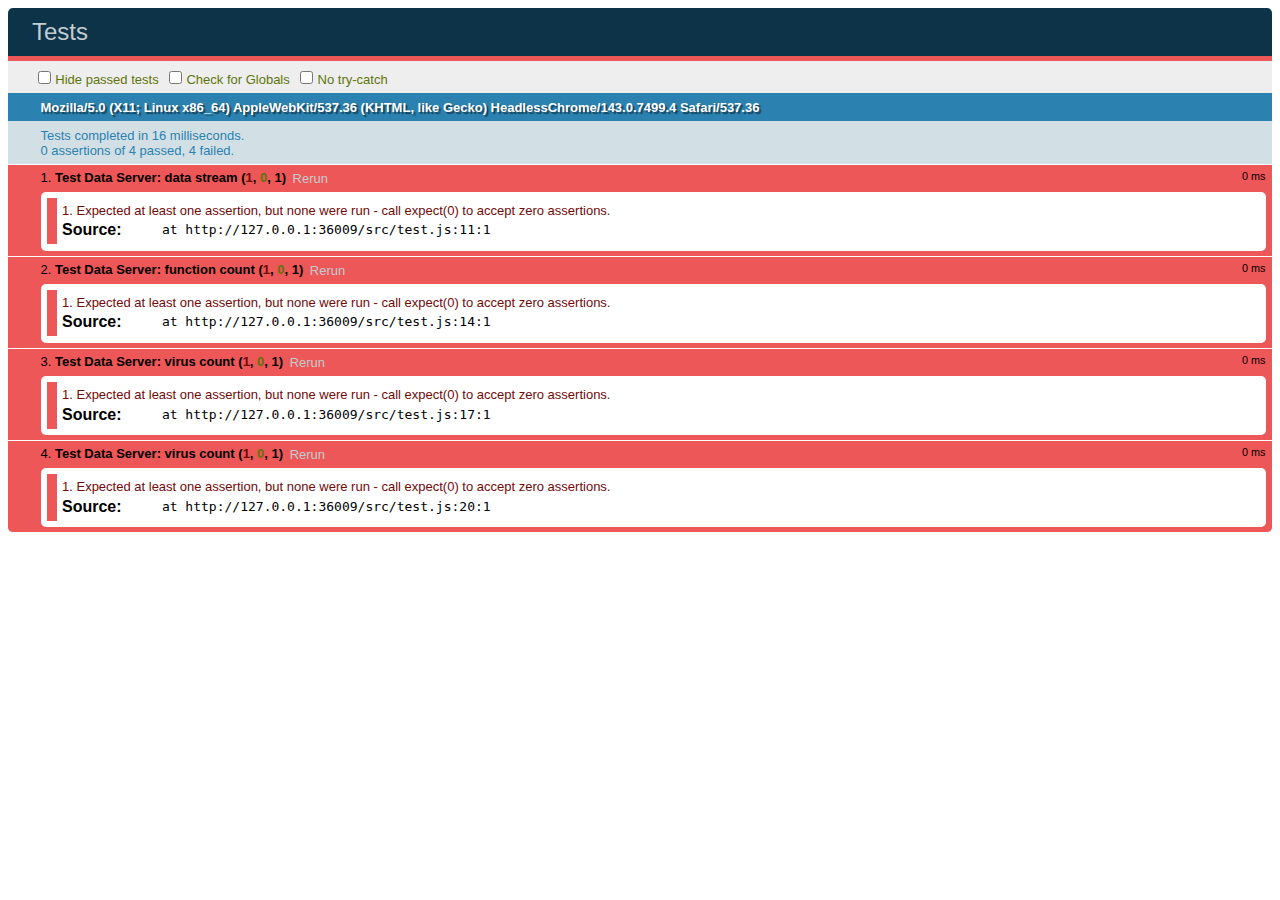
==== test.html @ 302a7c2f "- init project with qunit tests and such" ====
<html>
  <head>
    <meta http-equiv="content-type" content="text/html; charset=utf-8" />

    <title>Tests</title>
    <script src="src/qunit.js" type="text/javascript" charset="utf-8"></script>
    <link type="text/css" rel="stylesheet" href="src/qunit.css">
  </head>
  <body>
    <div id="qunit"></div>
    <script src="src/app.js" type="text/javascript" charset="utf-8"></script>
    <script src="src/test.js" type="text/javascript" charset="utf-8"></script>
  </body>
</html>
---- src/qunit.css ----
/**
 * QUnit v1.12.0 - A JavaScript Unit Testing Framework
 *
 * http://qunitjs.com
 *
 * Copyright 2012 jQuery Foundation and other contributors
 * Released under the MIT license.
 * http://jquery.org/license
 */

/** Font Family and Sizes */

#qunit-tests, #qunit-header, #qunit-banner, #qunit-testrunner-toolbar, #qunit-userAgent, #qunit-testresult {
  font-family: "Helvetica Neue Light", "HelveticaNeue-Light", "Helvetica Neue", Calibri, Helvetica, Arial, sans-serif;
}

#qunit-testrunner-toolbar, #qunit-userAgent, #qunit-testresult, #qunit-tests li { font-size: small; }
#qunit-tests { font-size: smaller; }


/** Resets */

#qunit-tests, #qunit-header, #qunit-banner, #qunit-userAgent, #qunit-testresult, #qunit-modulefilter {
  margin: 0;
  padding: 0;
}


/** Header */

#qunit-header {
  padding: 0.5em 0 0.5em 1em;

  color: #8699a4;
  background-color: #0d3349;

  font-size: 1.5em;
  line-height: 1em;
  font-weight: normal;

  border-radius: 5px 5px 0 0;
  -moz-border-radius: 5px 5px 0 0;
  -webkit-border-top-right-radius: 5px;
  -webkit-border-top-left-radius: 5px;
}

#qunit-header a {
  text-decoration: none;
  color: #c2ccd1;
}

#qunit-header a:hover,
#qunit-header a:focus {
  color: #fff;
}

#qunit-testrunner-toolbar label {
  display: inline-block;
  padding: 0 .5em 0 .1em;
}

#qunit-banner {
  height: 5px;
}

#qunit-testrunner-toolbar {
  padding: 0.5em 0 0.5em 2em;
  color: #5E740B;
  background-color: #eee;
  overflow: hidden;
}

#qunit-userAgent {
  padding: 0.5em 0 0.5em 2.5em;
  background-color: #2b81af;
  color: #fff;
  text-shadow: rgba(0, 0, 0, 0.5) 2px 2px 1px;
}

#qunit-modulefilter-container {
  float: right;
}

/** Tests: Pass/Fail */

#qunit-tests {
  list-style-position: inside;
}

#qunit-tests li {
  padding: 0.4em 0.5em 0.4em 2.5em;
  border-bottom: 1px solid #fff;
  list-style-position: inside;
}

#qunit-tests.hidepass li.pass, #qunit-tests.hidepass li.running  {
  display: none;
}

#qunit-tests li strong {
  cursor: pointer;
}

#qunit-tests li a {
  padding: 0.5em;
  color: #c2ccd1;
  text-decoration: none;
}
#qunit-tests li a:hover,
#qunit-tests li a:focus {
  color: #000;
}

#qunit-tests li .runtime {
  float: right;
  font-size: smaller;
}

.qunit-assert-list {
  margin-top: 0.5em;
  padding: 0.5em;

  background-color: #fff;

  border-radius: 5px;
  -moz-border-radius: 5px;
  -webkit-border-radius: 5px;
}

.qunit-collapsed {
  display: none;
}

#qunit-tests table {
  border-collapse: collapse;
  margin-top: .2em;
}

#qunit-tests th {
  text-align: right;
  vertical-align: top;
  padding: 0 .5em 0 0;
}

#qunit-tests td {
  vertical-align: top;
}

#qunit-tests pre {
  margin: 0;
  white-space: pre-wrap;
  word-wrap: break-word;
}

#qunit-tests del {
  background-color: #e0f2be;
  color: #374e0c;
  text-decoration: none;
}

#qunit-tests ins {
  background-color: #ffcaca;
  color: #500;
  text-decoration: none;
}

/*** Test Counts */

#qunit-tests b.counts                       { color: black; }
#qunit-tests b.passed                       { color: #5E740B; }
#qunit-tests b.failed                       { color: #710909; }

#qunit-tests li li {
  padding: 5px;
  background-color: #fff;
  border-bottom: none;
  list-style-position: inside;
}

/*** Passing Styles */

#qunit-tests li li.pass {
  color: #3c510c;
  background-color: #fff;
  border-left: 10px solid #C6E746;
}

#qunit-tests .pass                          { color: #528CE0; background-color: #D2E0E6; }
#qunit-tests .pass .test-name               { color: #366097; }

#qunit-tests .pass .test-actual,
#qunit-tests .pass .test-expected           { color: #999999; }

#qunit-banner.qunit-pass                    { background-color: #C6E746; }

/*** Failing Styles */

#qunit-tests li li.fail {
  color: #710909;
  background-color: #fff;
  border-left: 10px solid #EE5757;
  white-space: pre;
}

#qunit-tests > li:last-child {
  border-radius: 0 0 5px 5px;
  -moz-border-radius: 0 0 5px 5px;
  -webkit-border-bottom-right-radius: 5px;
  -webkit-border-bottom-left-radius: 5px;
}

#qunit-tests .fail                          { color: #000000; background-color: #EE5757; }
#qunit-tests .fail .test-name,
#qunit-tests .fail .module-name             { color: #000000; }

#qunit-tests .fail .test-actual             { color: #EE5757; }
#qunit-tests .fail .test-expected           { color: green;   }

#qunit-banner.qunit-fail                    { background-color: #EE5757; }


/** Result */

#qunit-testresult {
  padding: 0.5em 0.5em 0.5em 2.5em;

  color: #2b81af;
  background-color: #D2E0E6;

  border-bottom: 1px solid white;
}
#qunit-testresult .module-name {
  font-weight: bold;
}

/** Fixture */

#qunit-fixture {
  position: absolute;
  top: -10000px;
  left: -10000px;
  width: 1000px;
  height: 1000px;
}
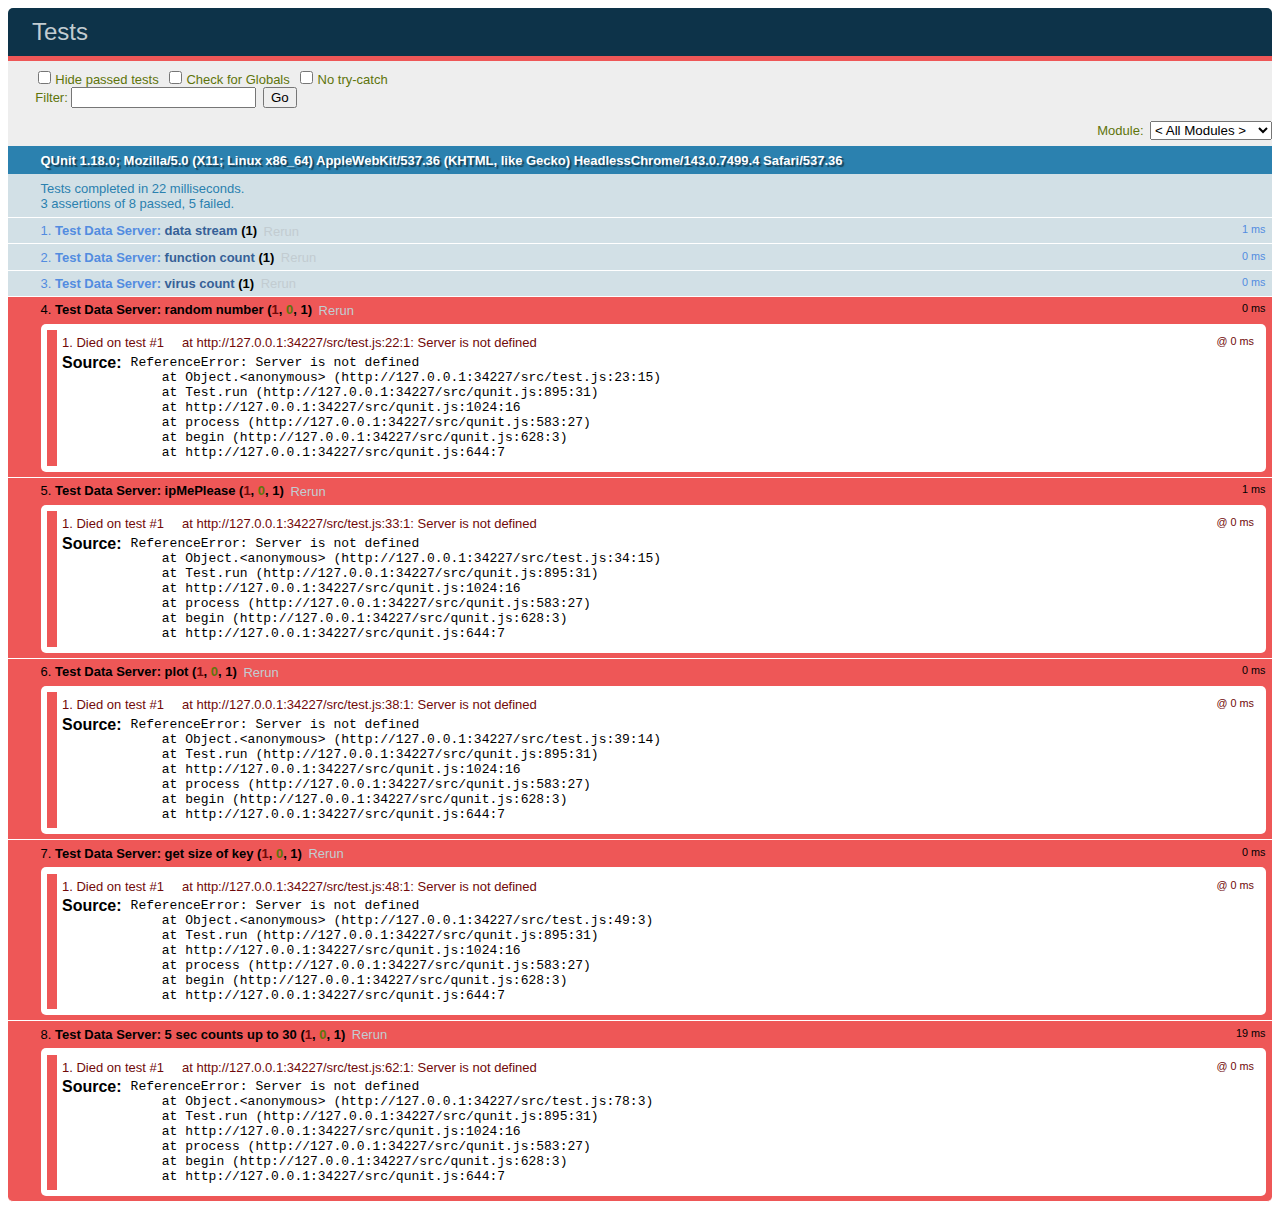
==== commit e2e8ffab: "- rename to server.js" ====
--- a/test.html
+++ b/test.html
@@ -8,7 +8,7 @@
   </head>
   <body>
     <div id="qunit"></div>
-    <script src="src/app.js" type="text/javascript" charset="utf-8"></script>
+    <script src="src/server.js" type="text/javascript" charset="utf-8"></script>
     <script src="src/test.js" type="text/javascript" charset="utf-8"></script>
   </body>
 </html>
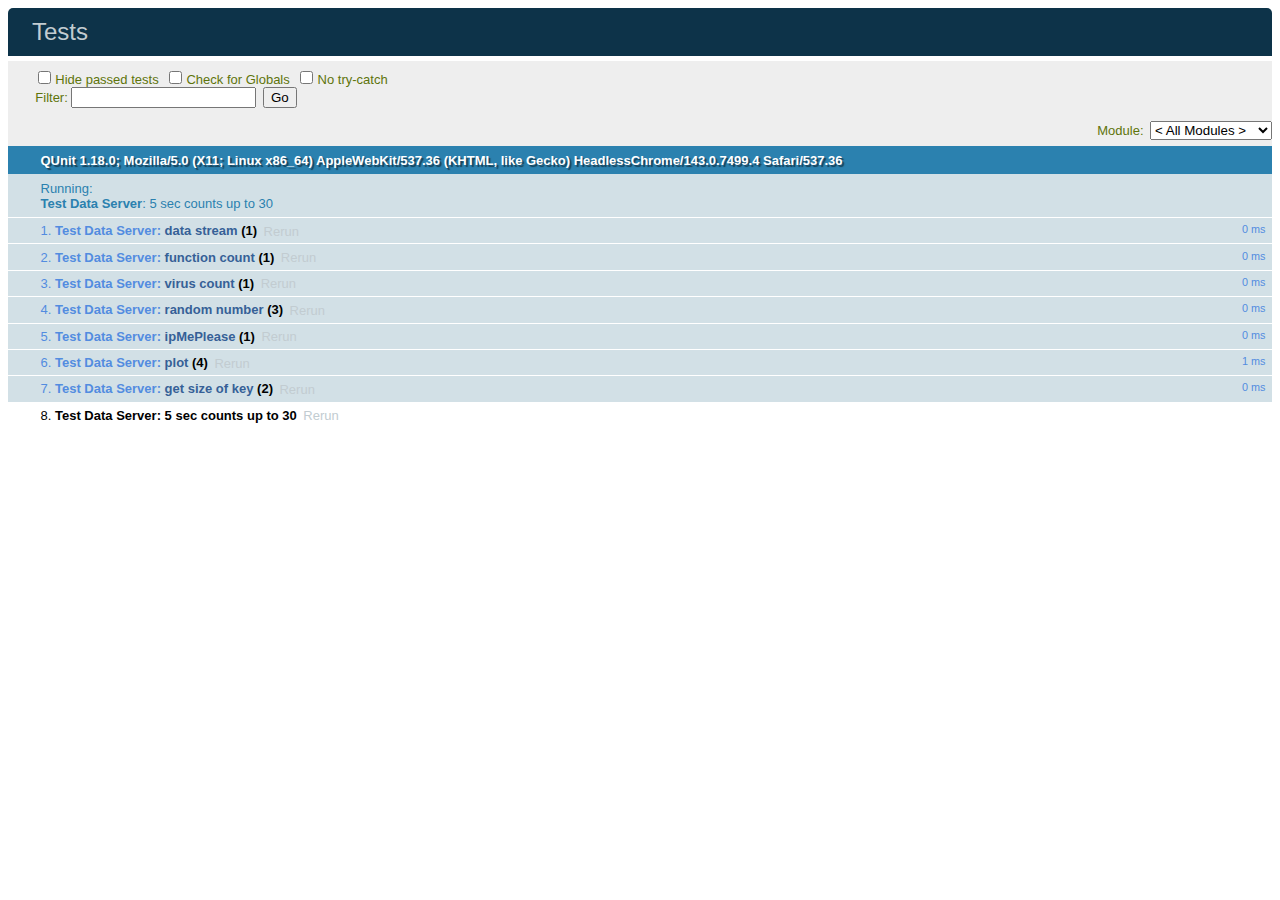
==== commit dcc161c1: "- organize files" ====
--- a/test.html
+++ b/test.html
@@ -3,8 +3,8 @@
     <meta http-equiv="content-type" content="text/html; charset=utf-8" />
 
     <title>Tests</title>
-    <script src="src/qunit.js" type="text/javascript" charset="utf-8"></script>
-    <link type="text/css" rel="stylesheet" href="src/qunit.css">
+    <script src="src/libs/qunit.js" type="text/javascript" charset="utf-8"></script>
+    <link type="text/css" rel="stylesheet" href="src/css/qunit.css">
   </head>
   <body>
     <div id="qunit"></div>
--- a/src/css/qunit.css
+++ b/src/css/qunit.css
@@ -0,0 +1,244 @@
+/**
+ * QUnit v1.12.0 - A JavaScript Unit Testing Framework
+ *
+ * http://qunitjs.com
+ *
+ * Copyright 2012 jQuery Foundation and other contributors
+ * Released under the MIT license.
+ * http://jquery.org/license
+ */
+
+/** Font Family and Sizes */
+
+#qunit-tests, #qunit-header, #qunit-banner, #qunit-testrunner-toolbar, #qunit-userAgent, #qunit-testresult {
+  font-family: "Helvetica Neue Light", "HelveticaNeue-Light", "Helvetica Neue", Calibri, Helvetica, Arial, sans-serif;
+}
+
+#qunit-testrunner-toolbar, #qunit-userAgent, #qunit-testresult, #qunit-tests li { font-size: small; }
+#qunit-tests { font-size: smaller; }
+
+
+/** Resets */
+
+#qunit-tests, #qunit-header, #qunit-banner, #qunit-userAgent, #qunit-testresult, #qunit-modulefilter {
+  margin: 0;
+  padding: 0;
+}
+
+
+/** Header */
+
+#qunit-header {
+  padding: 0.5em 0 0.5em 1em;
+
+  color: #8699a4;
+  background-color: #0d3349;
+
+  font-size: 1.5em;
+  line-height: 1em;
+  font-weight: normal;
+
+  border-radius: 5px 5px 0 0;
+  -moz-border-radius: 5px 5px 0 0;
+  -webkit-border-top-right-radius: 5px;
+  -webkit-border-top-left-radius: 5px;
+}
+
+#qunit-header a {
+  text-decoration: none;
+  color: #c2ccd1;
+}
+
+#qunit-header a:hover,
+#qunit-header a:focus {
+  color: #fff;
+}
+
+#qunit-testrunner-toolbar label {
+  display: inline-block;
+  padding: 0 .5em 0 .1em;
+}
+
+#qunit-banner {
+  height: 5px;
+}
+
+#qunit-testrunner-toolbar {
+  padding: 0.5em 0 0.5em 2em;
+  color: #5E740B;
+  background-color: #eee;
+  overflow: hidden;
+}
+
+#qunit-userAgent {
+  padding: 0.5em 0 0.5em 2.5em;
+  background-color: #2b81af;
+  color: #fff;
+  text-shadow: rgba(0, 0, 0, 0.5) 2px 2px 1px;
+}
+
+#qunit-modulefilter-container {
+  float: right;
+}
+
+/** Tests: Pass/Fail */
+
+#qunit-tests {
+  list-style-position: inside;
+}
+
+#qunit-tests li {
+  padding: 0.4em 0.5em 0.4em 2.5em;
+  border-bottom: 1px solid #fff;
+  list-style-position: inside;
+}
+
+#qunit-tests.hidepass li.pass, #qunit-tests.hidepass li.running  {
+  display: none;
+}
+
+#qunit-tests li strong {
+  cursor: pointer;
+}
+
+#qunit-tests li a {
+  padding: 0.5em;
+  color: #c2ccd1;
+  text-decoration: none;
+}
+#qunit-tests li a:hover,
+#qunit-tests li a:focus {
+  color: #000;
+}
+
+#qunit-tests li .runtime {
+  float: right;
+  font-size: smaller;
+}
+
+.qunit-assert-list {
+  margin-top: 0.5em;
+  padding: 0.5em;
+
+  background-color: #fff;
+
+  border-radius: 5px;
+  -moz-border-radius: 5px;
+  -webkit-border-radius: 5px;
+}
+
+.qunit-collapsed {
+  display: none;
+}
+
+#qunit-tests table {
+  border-collapse: collapse;
+  margin-top: .2em;
+}
+
+#qunit-tests th {
+  text-align: right;
+  vertical-align: top;
+  padding: 0 .5em 0 0;
+}
+
+#qunit-tests td {
+  vertical-align: top;
+}
+
+#qunit-tests pre {
+  margin: 0;
+  white-space: pre-wrap;
+  word-wrap: break-word;
+}
+
+#qunit-tests del {
+  background-color: #e0f2be;
+  color: #374e0c;
+  text-decoration: none;
+}
+
+#qunit-tests ins {
+  background-color: #ffcaca;
+  color: #500;
+  text-decoration: none;
+}
+
+/*** Test Counts */
+
+#qunit-tests b.counts                       { color: black; }
+#qunit-tests b.passed                       { color: #5E740B; }
+#qunit-tests b.failed                       { color: #710909; }
+
+#qunit-tests li li {
+  padding: 5px;
+  background-color: #fff;
+  border-bottom: none;
+  list-style-position: inside;
+}
+
+/*** Passing Styles */
+
+#qunit-tests li li.pass {
+  color: #3c510c;
+  background-color: #fff;
+  border-left: 10px solid #C6E746;
+}
+
+#qunit-tests .pass                          { color: #528CE0; background-color: #D2E0E6; }
+#qunit-tests .pass .test-name               { color: #366097; }
+
+#qunit-tests .pass .test-actual,
+#qunit-tests .pass .test-expected           { color: #999999; }
+
+#qunit-banner.qunit-pass                    { background-color: #C6E746; }
+
+/*** Failing Styles */
+
+#qunit-tests li li.fail {
+  color: #710909;
+  background-color: #fff;
+  border-left: 10px solid #EE5757;
+  white-space: pre;
+}
+
+#qunit-tests > li:last-child {
+  border-radius: 0 0 5px 5px;
+  -moz-border-radius: 0 0 5px 5px;
+  -webkit-border-bottom-right-radius: 5px;
+  -webkit-border-bottom-left-radius: 5px;
+}
+
+#qunit-tests .fail                          { color: #000000; background-color: #EE5757; }
+#qunit-tests .fail .test-name,
+#qunit-tests .fail .module-name             { color: #000000; }
+
+#qunit-tests .fail .test-actual             { color: #EE5757; }
+#qunit-tests .fail .test-expected           { color: green;   }
+
+#qunit-banner.qunit-fail                    { background-color: #EE5757; }
+
+
+/** Result */
+
+#qunit-testresult {
+  padding: 0.5em 0.5em 0.5em 2.5em;
+
+  color: #2b81af;
+  background-color: #D2E0E6;
+
+  border-bottom: 1px solid white;
+}
+#qunit-testresult .module-name {
+  font-weight: bold;
+}
+
+/** Fixture */
+
+#qunit-fixture {
+  position: absolute;
+  top: -10000px;
+  left: -10000px;
+  width: 1000px;
+  height: 1000px;
+}